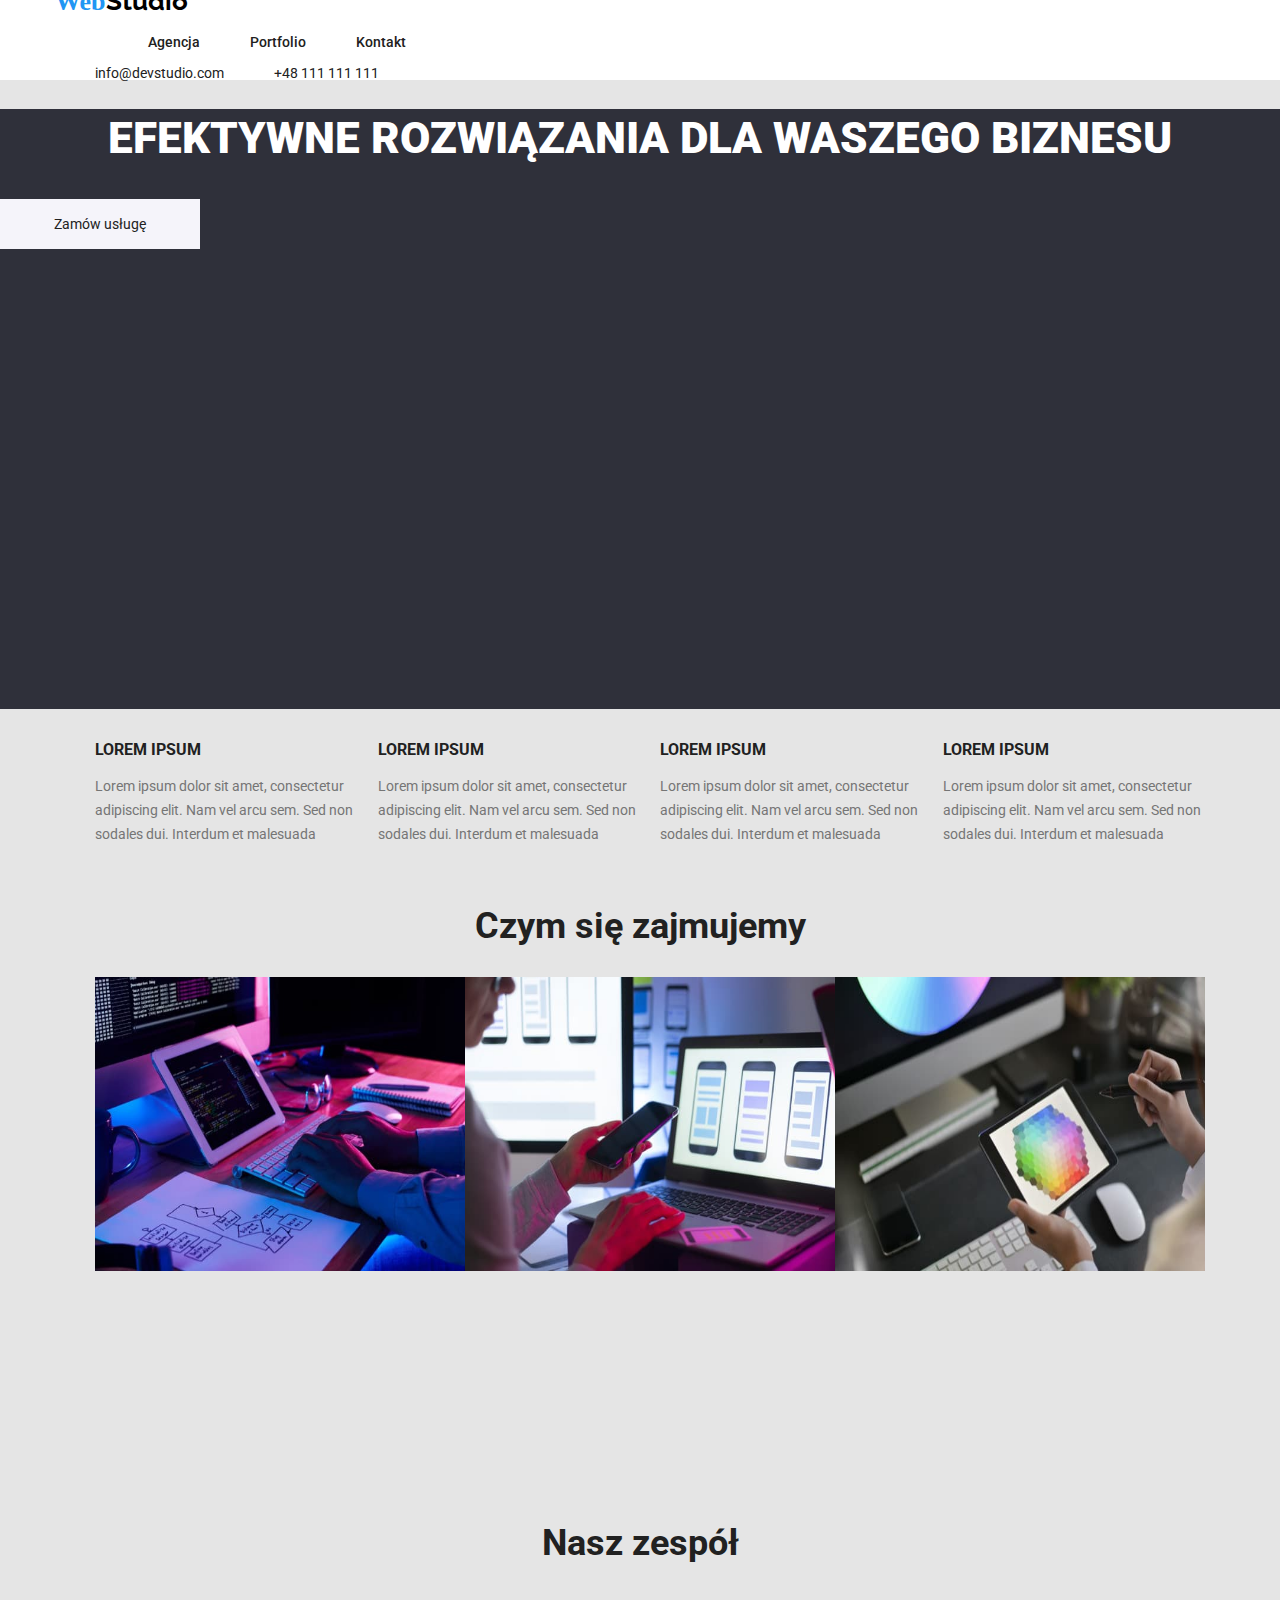
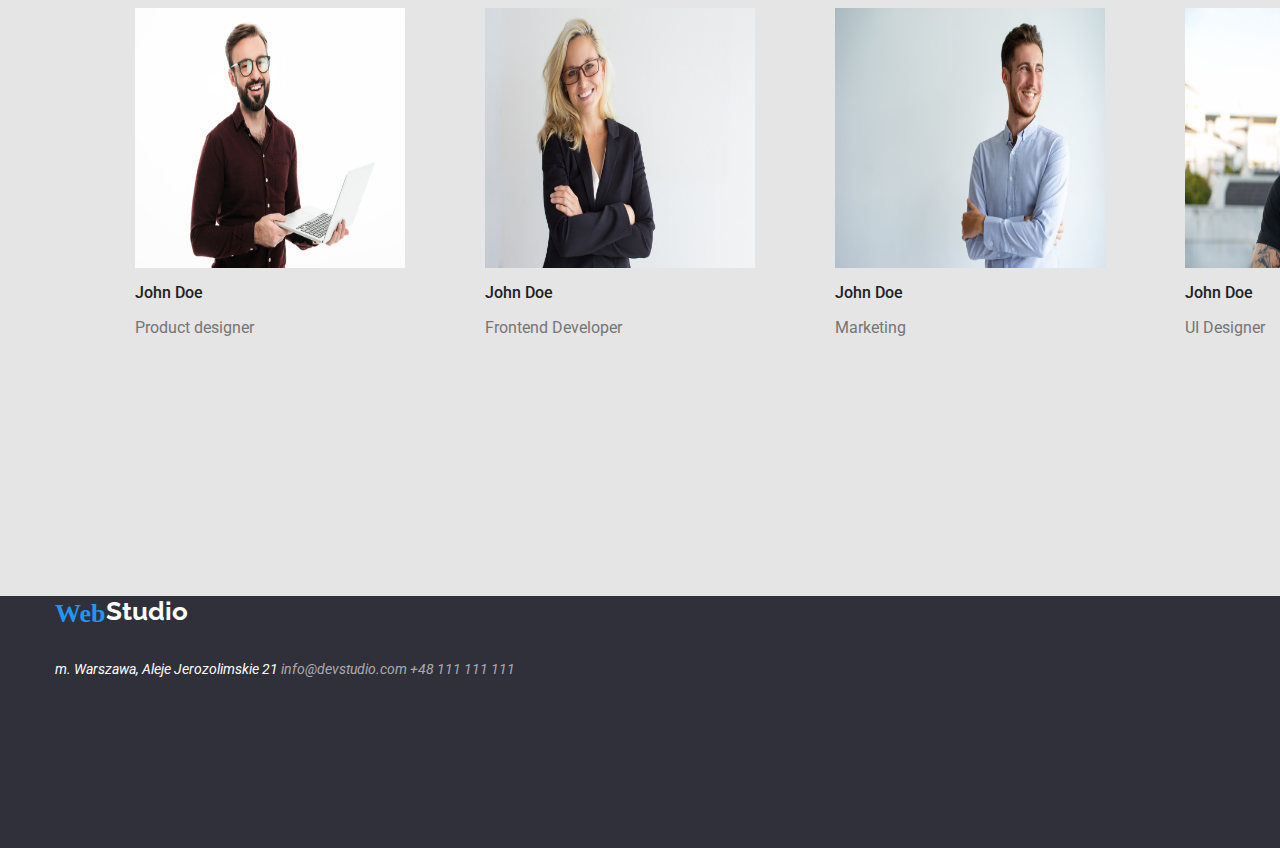
==== index.html @ 8181daa1 "Zapisanie wszystkich zmian" ====
<!DOCTYPE html>
<html lang="pl-PL">
<head>
    <link
      rel="stylesheet"
      href="https://cdnjs.cloudflare.com/ajax/libs/modern-normalize/1.1.0/modern-normalize.css"
      integrity="sha512-Y0MM+V6ymRKN2zStTqzQ227DWhhp4Mzdo6gnlRnuaNCbc+YN/ZH0sBCLTM4M0oSy9c9VKiCvd4Jk44aCLrNS5Q=="
      crossorigin="anonymous"
      referrerpolicy="no-referrer"
    />
    <meta charset="UTF-8">
    <meta http-equiv="X-UA-Compatible" content="IE=edge">
    <meta name="viewport" content="width=device-width, initial-scale=1.0">
    <title>Studio</title>
    <link rel="stylesheet" href="./css/styles.css">
    <link rel="preconnect" href="https://fonts.googleapis.com">
<link rel="preconnect" href="https://fonts.gstatic.com" crossorigin>
<link href="https://fonts.googleapis.com/css2?family=Raleway:wght@700&family=Roboto:wght@400;500;700;900&display=swap" rel="stylesheet">
</head>
<body>
    <header class="header-style">
        <div class="container ">
        <a class="logo" href="index.html"><span class="web-style">Web</span>Studio</a>
        <nav>
            <ul class="menu links-nav">
                <li><a class="link" href="/index.html">Agencja</a></li>
                <li><a class="link" href="portfolio.html">Portfolio</a></li>
                <li><a class="link" href="/index.html">Kontakt</a></li>
            </ul>
        </nav>
        <ul class="menu contacts-header">
            <li>
                <a class="second-link" href="mailto:info@devstudio.com">info@devstudio.com</a>
            </li>
        
            <li>
                <a class="second-link" href="tel:+48111111111">+48 111 111 111</a>
            </li>
        </ul>
    </div>
    </header>
<main>
        <section class="section">
            <h1 class="title">EFEKTYWNE ROZWIĄZANIA DLA WASZEGO BIZNESU</h1>
                <button class="main-button">Zamów usługę</button>
        </section>
    <section class="description-section">
        <div class="container">
        <ul class="menu lorem-menu">
    <li>
        <h3 class="description-title">LOREM IPSUM</h3>
        <p class="description">Lorem ipsum dolor sit amet, consectetur adipiscing elit. Nam vel arcu sem. Sed non sodales dui. Interdum et malesuada <p>
    </li>
    <li>
        <h3 class="description-title">LOREM IPSUM</h3> 
        <p class="description">Lorem ipsum dolor sit amet, consectetur adipiscing elit. Nam vel arcu sem. Sed non sodales dui. Interdum et malesuada</p>
    </li>
    <li>
        <h3 class="description-title">LOREM IPSUM</h3> 
        <p class="description">Lorem ipsum dolor sit amet, consectetur adipiscing elit. Nam vel arcu sem. Sed non sodales dui. Interdum et malesuada</p>
    </li>
    <li>
        <h3 class="description-title">LOREM IPSUM</h3> 
        <p class="description">Lorem ipsum dolor sit amet, consectetur adipiscing elit. Nam vel arcu sem. Sed non sodales dui. Interdum et malesuada</p>
    </li>
</ul>
    </div>

    <div class="container">
<h2 class="images-title">Czym się zajmujemy</h2>
    <ul class="menu">
        <li>
        <img src="./images/photo-keyboardtyping.jpg"
    alt="Zdjęcie przedstawiające osobę piszącą na klawiaturze kod"
    width="370"
    height="294" />
        </li>
        
        <li>
        <img src="./images/photo-smartphone.jpg"
    alt="Zdjęcie przedstawiające kobietę siedzącą przed laptopem i trzymającą w dłoni telefon"
    width="370"
    height="294" />
        </li>
        
        <li>
        <img src="./images/photo-colors.jpg"
    alt="Zdjęcie przedstawiające osobę trzymającą tablet z wyświetloną paletą kolorów"
    width="370"
    height="294" />
        </li>
    
    </ul>
    </div>
</section>

<section class="team-section">
    <div class="container">   
    <h2 class="team-section-title">Nasz zespół</h2>
        <ul class="menu">
            <li>
                <figure>
                    <img src="./images/product-designer.jpg"
            alt="Zdjęcie przedstawiające Product Designera Johna Doe"
                width="270"
            height="260" />
                    <figcaption>
                <h3 class="team-member">John Doe</h3>
                <p class="team-member-profession">Product designer</p>
                    </figcaption>
                </figure>
            </li>
            
            <li>
                <figure>
                    <img src="./images/frontend-developer.jpg"
            alt="Zdjęcie przedstawiające Frontend Developera Johna Doe"
            width="270"
            height="260" />
                    <figcaption>
                <h3 class="team-member">John Doe</h3>
                <p class="team-member-profession">Frontend Developer</p>
                    </figcaption>
                </figure>
            </li>
            
            <li>
                <figure>
                    <img src="./images/marketing.jpg"
            alt="Zdjęcie przedstawiające Marketera Johna Doe"
                width="270"
            height="260" />
                    <figcaption>
                <h3 class="team-member">John Doe</h3>
                <p class="team-member-profession">Marketing</p>
                    </figcaption>
                </figure>
            </li>
            
            <li>
                <figure>
                    <img src="./images/ui-designer.jpg"
            alt="Zdjęcie przedstawiające UI Designera Johna Doe"
                width="270"
            height="260" />
                    <figcaption>
                <h3 class="team-member">John Doe</h3>
                <p class="team-member-profession">UI Designer</p>
                    </figcaption>
                </figure>
            </li>
        </ul>
    </div> 
</section>

</main>
    <footer class="footer-style">
        <div class="container">  
            <p class="logo-footer"><span class="web-style">Web</span>Studio</p>
                <address class="address">m. Warszawa, Aleje Jerozolimskie 21
                    <a class="second-link-footer contact-footer" href="mailto:info@devstudio.com">info@devstudio.com</a>
                    <a class="second-link-footer contact-footer" href="tel:+48111111111">+48 111 111 111</a>
                </address>
        </div>
    </footer>   
</body>
</html>
---- css/styles.css ----
body {
    font-family: 'Roboto', 'Helvetica Neue', 'Verdana', 'Tahoma', sans-serif;
    font-weight: 400;
    font-size: 14px;
    font-style: normal;
    color: var(--main-text-color);
    background-color: var(--main-background-color);
    letter-spacing: 0.03;
}

:root {
    --main-background-color: #E5E5E5;
    --white-main-color: #FFFFFF;
    --main-text-color: #757575;
    --blue-color: #2196F3;
    --logo-black-color: #000000;
    --text-black-color: #212121;
    --footer-contacts-color: #FFFFFF99;
    --background-grey-color: #2F303A;
    --buttons-section-color: #F5F4FA;
}

ul,
p {
    display: flex;
}

img {
    display: block;
}

.container {
    width: 100%;
    max-width: 1200px;
    margin: 0 auto;
    padding: 0 15px;
}

.header-style {
    background-color: var(--white-main-color);
    height: 80px;
    display: flex;
    flex-direction: row;
    justify-content: space-evenly;
    padding: 24px 0 25px 0;
    align-items: center;
}

.web-style {
    color: var(--blue-color);
    font-family: 'Oleo Script';
    font-size: 26px;
    line-height: 1.38;
}

.footer-style {
    background-color: var(--background-grey-color);
    height: 252px;
}

.logo-footer {
    color: var(--white-main-color);
    font-family: 'Raleway', sans-serif;
    font-size: 26px;
    font-weight: 700;
    line-height: 30.52px;
}

.logo {
    text-decoration: none;
    color: var(--logo-black-color);
    font-family: 'Raleway', sans-serif;
    font-size: 26px;
    font-weight: 700;
    line-height: 30.52px;
}

.links-nav {
    display: flex;
    flex-direction: row;
    padding-left: 93px;
    gap: 50px;
}

.contacts-header {
    margin-left: auto;
}

.link {
    text-decoration: none;
    color: var(--text-black-color);
    font-weight: 500;
    line-height: 1.17;
    letter-spacing: 0.02;
}

.link:hover,
.link:focus {
    color: var(--blue-color);
}

.second-link {
    text-decoration: none;
    color: var(--text-black-color);
    padding-right: 50px;
}

.second-link:hover,
.second-link:focus {
    color: var(--blue-color);
}

.second-link-footer {
    color: var(--footer-contacts-color);
    text-decoration: none;
}

.second-link-footer:hover,
.second-link-footer:focus {
    color: var(--blue-color);
}


.portfolio-button {
    background-color: var(--buttons-section-color);
    border: none;
    font-size: 16px;
    font-weight: 500;
    font-style: medium;
    text-align: center;
    line-height: 1.625;
    color: var(--text-black-color);
    height: 38px;
}

.portfolio-button:hover,
.portfolio-button:focus {
    background: var(--blue-color);
    color: var(--white-main-color);
    cursor: pointer;
}

.main-button {
    background-color: var(--buttons-section-color);
    color: var(--text-black-color);
    border: none;
    width: 200px;
    height: 50px;
}

.main-button:hover,
.main-button:focus {
    background-color: var(--blue-color);
    color: var(--white-main-color);
    cursor: pointer;
}

.title {
    color: var(--white-main-color);
    text-align: center;
    letter-spacing: 0.06;
    font-weight: 900;
    font-size: 44px;
    line-height: 1.36;
}

.description-title {
    font-weight: 700;
    line-height: 1.17;
    color: var(--text-black-color);
}

.description {
    line-height: 1.71;
}

.images-title {
    font-weight: 700;
    font-size: 36px;
    line-height: 1.17;
    color: var(--text-black-color);
    text-align: center;
}

.team-section-title {
    font-weight: 700;
    font-size: 36px;
    line-height: 1.17;
    color: var(--text-black-color);
    text-align: center;
}

.section {
    background-color: var(--background-grey-color);
    height: 600px;
}

.description-section {
    height: 769px;
}

.team-section {
    background-color: var(--buttons-color);
    height: 648px;
}

.team-member {
    color: var(--text-black-color);
    font-weight: 500;
    font-size: 16px;
    line-height: 1.17;
}

.team-member-profession {
    font-size: 16px;
    line-height: 1.17;
}

.portfolio-image-title {
    font-weight: 700;
    font-size: 18px;
    line-height: 2;
    letter-spacing: 0.06;
    color: var(--text-black-color);
}

.portfolio-image-description {
    font-size: 14px;
    line-height: 1.875;
}

.address {
    line-height: 1.71;
    color: var(--white-main-color);
}

.portfolio {
    color: var(--blue-color);
}

.lorem-menu {
    display: flex;
    justify-content: space-between;
}

.menu {
    list-style: none;
    display: flex;
    flex-direction: row;
}

.portfolio-images {
    display: flex;
}
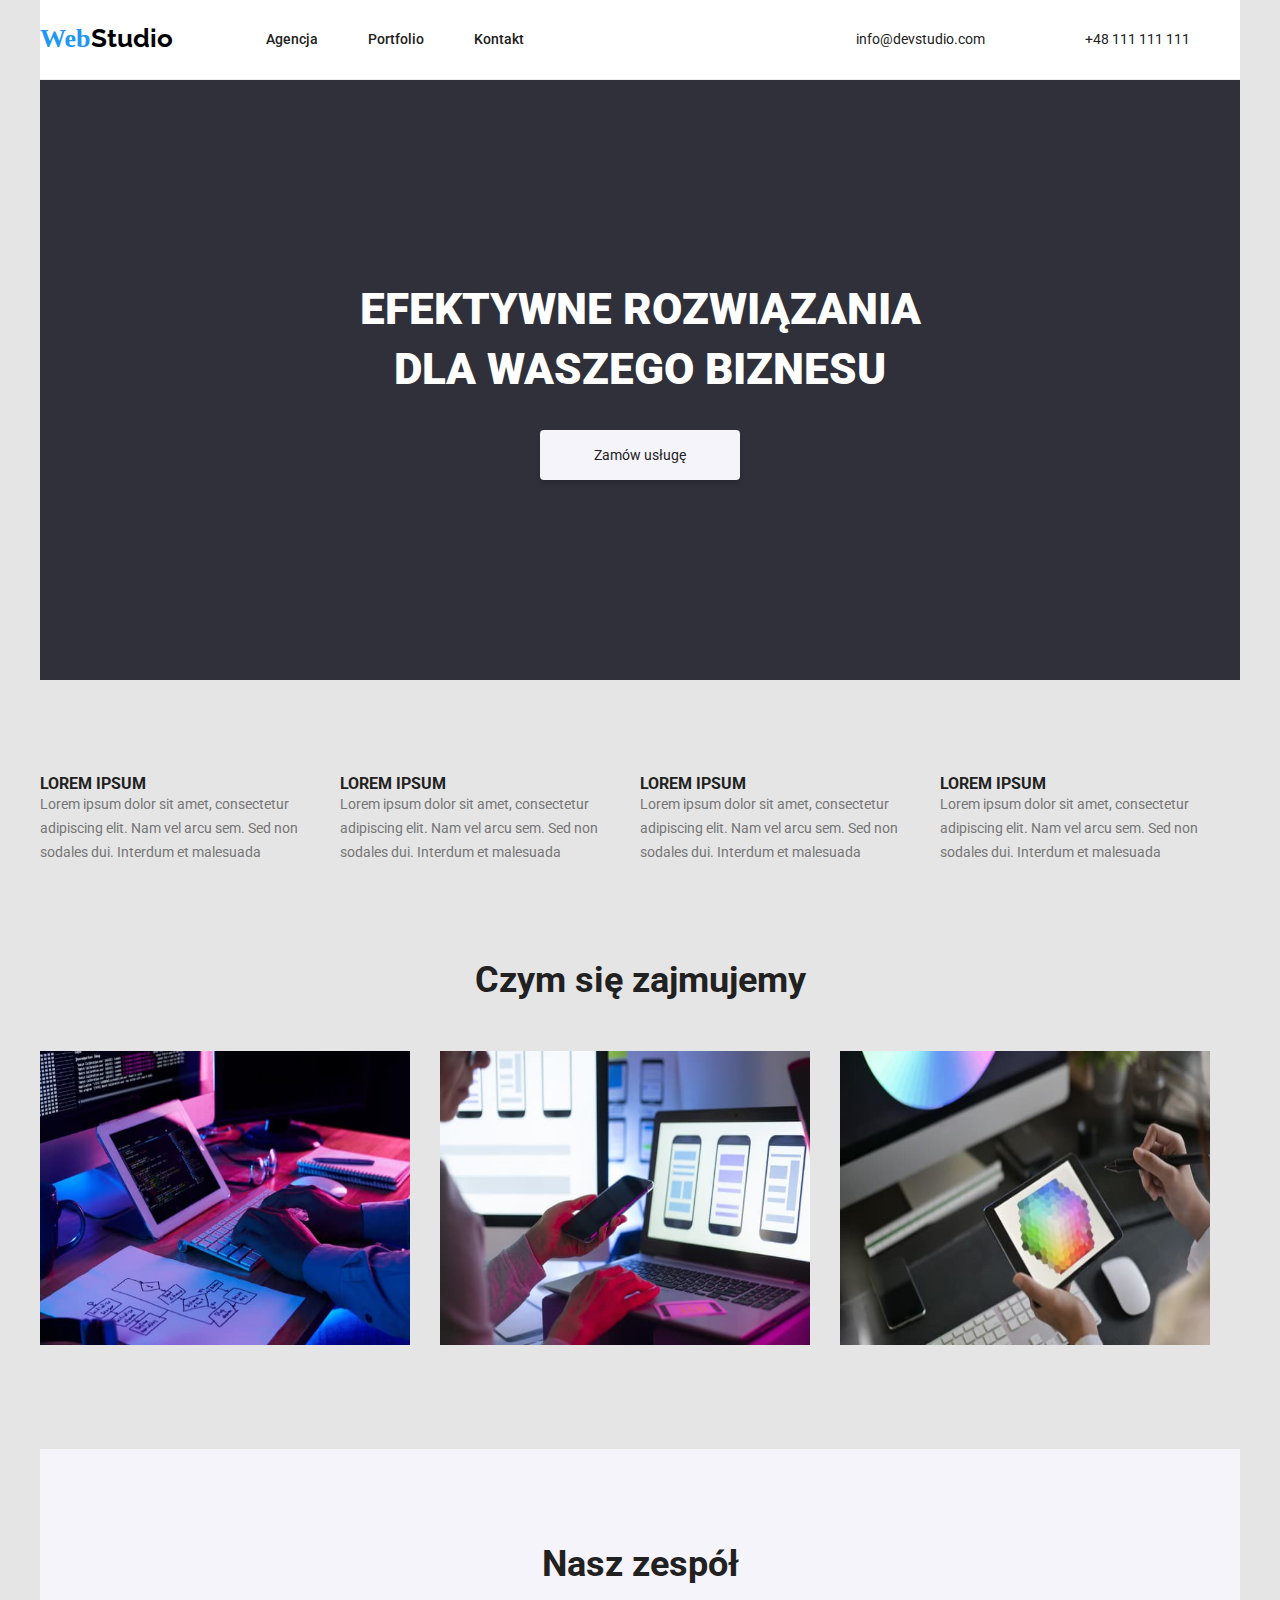
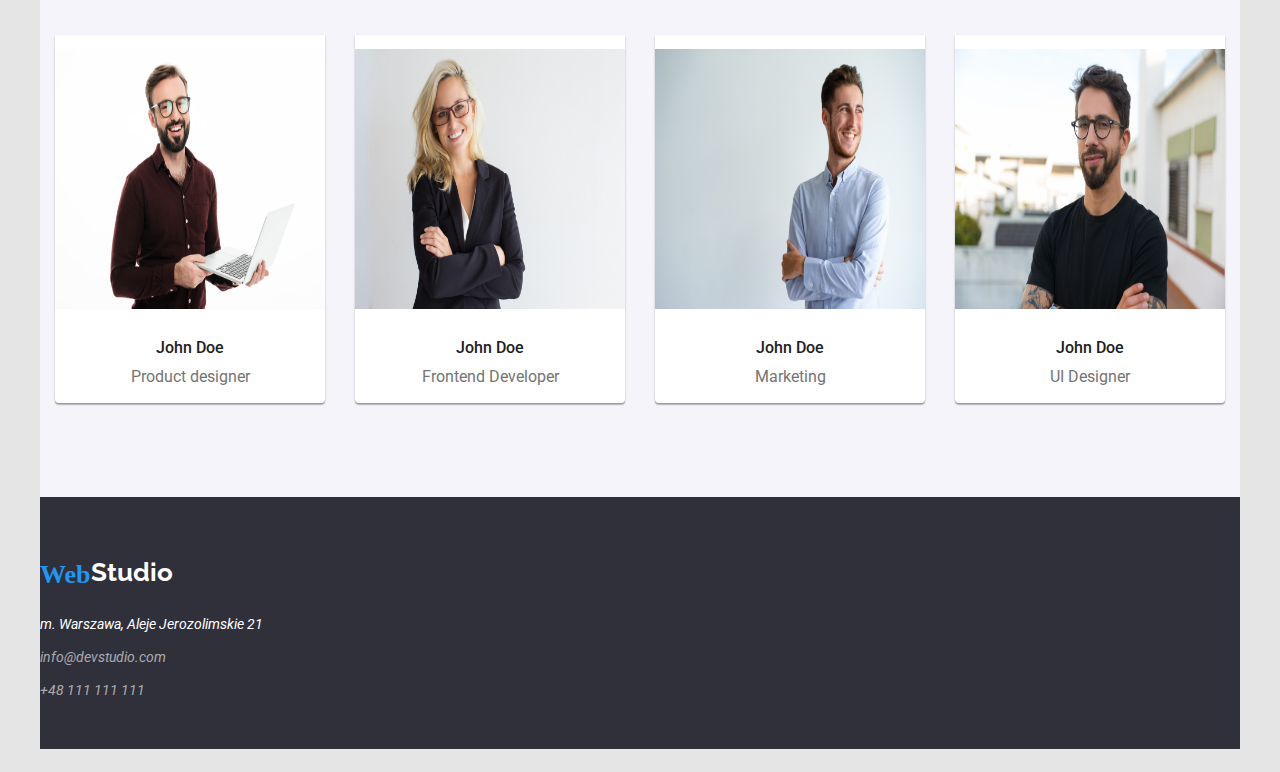
==== commit 86e5e0ab: "Zmiany CSS" ====
--- a/index.html
+++ b/index.html
@@ -18,8 +18,7 @@
 <link href="https://fonts.googleapis.com/css2?family=Raleway:wght@700&family=Roboto:wght@400;500;700;900&display=swap" rel="stylesheet">
 </head>
 <body>
-    <header class="header-style">
-        <div class="container ">
+    <header class="header-style container">
         <a class="logo" href="index.html"><span class="web-style">Web</span>Studio</a>
         <nav>
             <ul class="menu links-nav">
@@ -37,15 +36,14 @@
                 <a class="second-link" href="tel:+48111111111">+48 111 111 111</a>
             </li>
         </ul>
-    </div>
     </header>
 <main>
-        <section class="section">
-            <h1 class="title">EFEKTYWNE ROZWIĄZANIA DLA WASZEGO BIZNESU</h1>
-                <button class="main-button">Zamów usługę</button>
+        <section class="section container">
+            <h1 class="title">EFEKTYWNE ROZWIĄZANIA </br>
+                DLA WASZEGO BIZNESU</h1>
+                <button type="button "class="main-button">Zamów usługę</button>
         </section>
-    <section class="description-section">
-        <div class="container">
+    <section class="description-section container">
         <ul class="menu lorem-menu">
     <li>
         <h3 class="description-title">LOREM IPSUM</h3>
@@ -63,12 +61,10 @@
         <h3 class="description-title">LOREM IPSUM</h3> 
         <p class="description">Lorem ipsum dolor sit amet, consectetur adipiscing elit. Nam vel arcu sem. Sed non sodales dui. Interdum et malesuada</p>
     </li>
-</ul>
-    </div>
+        </ul>
 
-    <div class="container">
 <h2 class="images-title">Czym się zajmujemy</h2>
-    <ul class="menu">
+    <ul class="menu images-list">
         <li>
         <img src="./images/photo-keyboardtyping.jpg"
     alt="Zdjęcie przedstawiające osobę piszącą na klawiaturze kod"
@@ -91,14 +87,12 @@
         </li>
     
     </ul>
-    </div>
 </section>
 
-<section class="team-section">
-    <div class="container">   
+<section class="team-section container">   
     <h2 class="team-section-title">Nasz zespół</h2>
-        <ul class="menu">
-            <li>
+        <ul class="menu team-menu">
+            <li class="team-member-area">
                 <figure>
                     <img src="./images/product-designer.jpg"
             alt="Zdjęcie przedstawiające Product Designera Johna Doe"
@@ -111,7 +105,7 @@
                 </figure>
             </li>
             
-            <li>
+            <li class="team-member-area">
                 <figure>
                     <img src="./images/frontend-developer.jpg"
             alt="Zdjęcie przedstawiające Frontend Developera Johna Doe"
@@ -124,7 +118,7 @@
                 </figure>
             </li>
             
-            <li>
+            <li class="team-member-area">
                 <figure>
                     <img src="./images/marketing.jpg"
             alt="Zdjęcie przedstawiające Marketera Johna Doe"
@@ -137,7 +131,7 @@
                 </figure>
             </li>
             
-            <li>
+            <li class="team-member-area">
                 <figure>
                     <img src="./images/ui-designer.jpg"
             alt="Zdjęcie przedstawiające UI Designera Johna Doe"
@@ -149,19 +143,23 @@
                     </figcaption>
                 </figure>
             </li>
-        </ul>
-    </div> 
+        </ul> 
 </section>
 
 </main>
-    <footer class="footer-style">
-        <div class="container">  
+    <footer class="footer-style container"> 
             <p class="logo-footer"><span class="web-style">Web</span>Studio</p>
-                <address class="address">m. Warszawa, Aleje Jerozolimskie 21
-                    <a class="second-link-footer contact-footer" href="mailto:info@devstudio.com">info@devstudio.com</a>
-                    <a class="second-link-footer contact-footer" href="tel:+48111111111">+48 111 111 111</a>
+                <address class="address">
+                    <ul class="adress-list">
+                        <li class="address-item">m. Warszawa, Aleje Jerozolimskie 21</li>
+                        <li class="address-item">
+                            <a class="second-link-footer contact-footer" href="mailto:info@devstudio.com">info@devstudio.com</a>
+                        </li>
+                        <li class="address-item">
+                            <a class="second-link-footer contact-footer" href="tel:+48111111111">+48 111 111 111</a>
+                        </li>
+                    </ul>
                 </address>
-        </div>
     </footer>   
 </body>
 </html>--- a/css/styles.css
+++ b/css/styles.css
@@ -18,6 +18,21 @@
     --footer-contacts-color: #FFFFFF99;
     --background-grey-color: #2F303A;
     --buttons-section-color: #F5F4FA;
+    --border-color: #ECECEC;
+}
+
+
+h1,
+h2,
+h3,
+h4,
+h5,
+h6,
+p,
+ul {
+  list-style: none;
+  padding: 0;
+  margin: 0;
 }
 
 ul,
@@ -30,10 +45,8 @@
 }
 
 .container {
-    width: 100%;
     max-width: 1200px;
     margin: 0 auto;
-    padding: 0 15px;
 }
 
 .header-style {
@@ -44,6 +57,7 @@
     justify-content: space-evenly;
     padding: 24px 0 25px 0;
     align-items: center;
+    border-bottom: 1px var(--border-color) solid;
 }
 
 .web-style {
@@ -64,6 +78,8 @@
     font-size: 26px;
     font-weight: 700;
     line-height: 30.52px;
+    padding-top: 60px;
+    padding-bottom: 20px;
 }
 
 .logo {
@@ -84,6 +100,7 @@
 
 .contacts-header {
     margin-left: auto;
+    gap: 50px;
 }
 
 .link {
@@ -146,6 +163,11 @@
     border: none;
     width: 200px;
     height: 50px;
+    border-radius: 4px;
+    text-align: center;
+    padding: 10px 41px;
+    box-shadow: 0px 4px 4px rgba(0, 0, 0, 0.15);
+    margin-left: 500px;
 }
 
 .main-button:hover,
@@ -162,12 +184,15 @@
     font-weight: 900;
     font-size: 44px;
     line-height: 1.36;
+    padding-top: 200px;
+    margin-bottom: 30px;
 }
 
 .description-title {
     font-weight: 700;
     line-height: 1.17;
     color: var(--text-black-color);
+    margin-top: 94px;
 }
 
 .description {
@@ -180,6 +205,12 @@
     line-height: 1.17;
     color: var(--text-black-color);
     text-align: center;
+    margin-top: 94px;
+    margin-bottom: 50px;
+}
+
+.images-list {
+    gap: 30px;
 }
 
 .team-section-title {
@@ -188,6 +219,7 @@
     line-height: 1.17;
     color: var(--text-black-color);
     text-align: center;
+    padding-top: 94px;
 }
 
 .section {
@@ -200,8 +232,31 @@
 }
 
 .team-section {
-    background-color: var(--buttons-color);
+    background-color: var(--buttons-section-color);
     height: 648px;
+}
+
+.team-menu {
+    display: flex;
+    gap: 30px;
+    justify-content: center;
+    margin-top: 50px;
+}
+
+.team-member-area {
+    display: flex;
+    justify-content: center;
+    background-color: var(--white-main-color);
+    width: 270px;
+    height: 368px;
+    border-bottom-left-radius: 4px;
+    border-bottom-right-radius: 4px;
+    margin: 0;
+    text-align: center;
+    align-items: start;
+    box-shadow: 0px 1px 3px rgba(0, 0, 0, 0.12), 0px 1px 1px rgba(0, 0, 0, 0.14),
+    0px 2px 1px rgba(0, 0, 0, 0.2);
+    margin-bottom: 94px;
 }
 
 .team-member {
@@ -209,11 +264,15 @@
     font-weight: 500;
     font-size: 16px;
     line-height: 1.17;
+    text-align: center;
+    padding-top: 30px;
 }
 
 .team-member-profession {
     font-size: 16px;
     line-height: 1.17;
+    justify-content: center;
+    padding-top: 10px;
 }
 
 .portfolio-image-title {
@@ -252,3 +311,13 @@
 .portfolio-images {
     display: flex;
 }
+
+.adress-list {
+    display: flex;
+    flex-direction: column;
+    padding-bottom: 60px;
+}
+
+.address-item {
+    padding-bottom: 9px;
+}
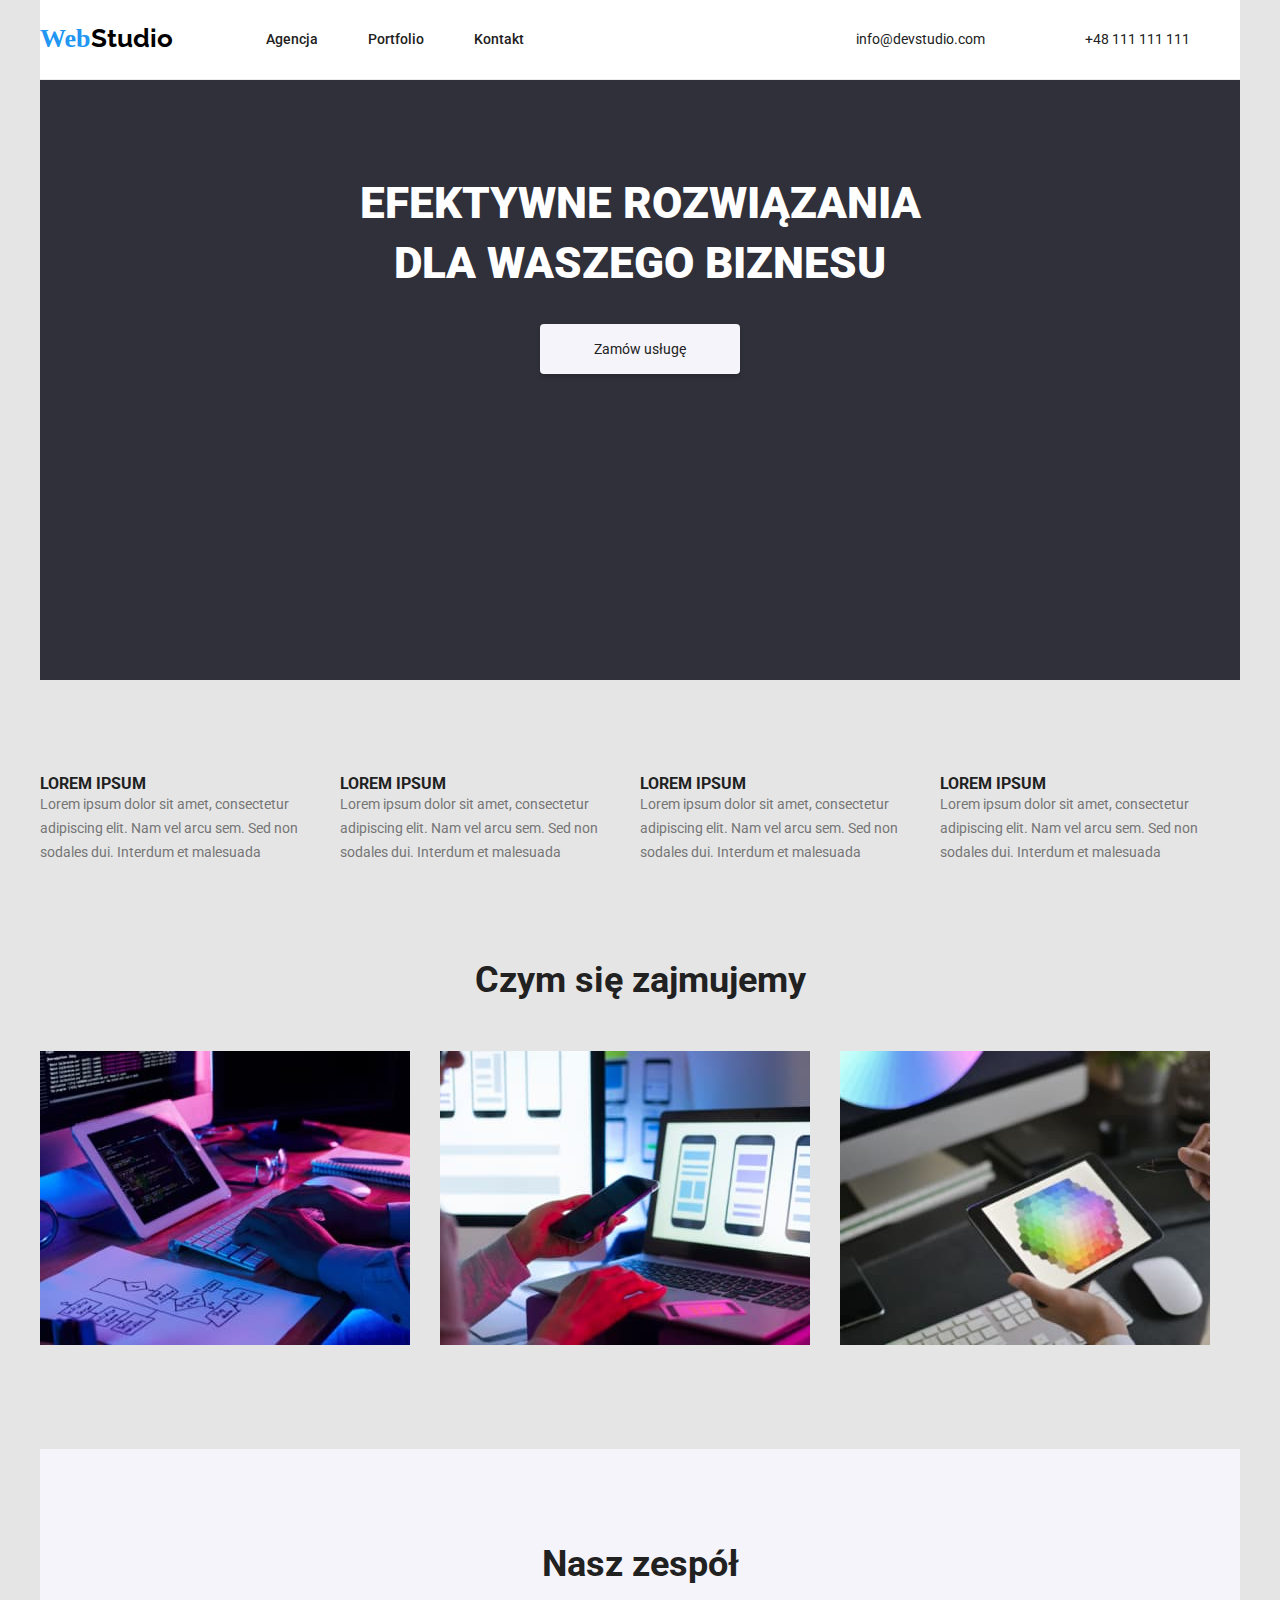
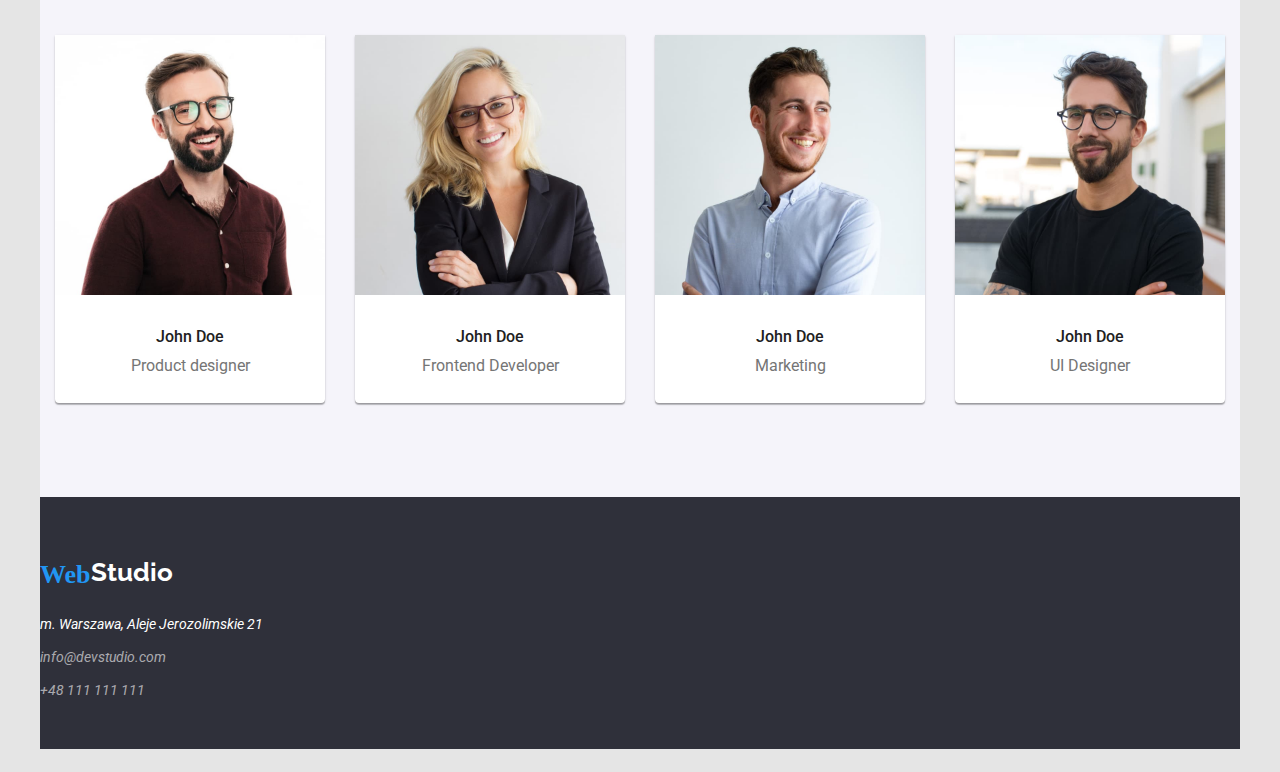
==== commit 1be0a88f: "commit" ====
--- a/index.html
+++ b/index.html
@@ -38,12 +38,12 @@
         </ul>
     </header>
 <main>
-        <section class="section container">
+        <section class="section first-section container">
             <h1 class="title">EFEKTYWNE ROZWIĄZANIA </br>
                 DLA WASZEGO BIZNESU</h1>
                 <button type="button "class="main-button">Zamów usługę</button>
         </section>
-    <section class="description-section container">
+    <section class="section description-section container">
         <ul class="menu lorem-menu">
     <li>
         <h3 class="description-title">LOREM IPSUM</h3>
@@ -66,21 +66,21 @@
 <h2 class="images-title">Czym się zajmujemy</h2>
     <ul class="menu images-list">
         <li>
-        <img src="./images/photo-keyboardtyping.jpg"
+        <img src="./images/studio1.jpg"
     alt="Zdjęcie przedstawiające osobę piszącą na klawiaturze kod"
     width="370"
     height="294" />
         </li>
         
         <li>
-        <img src="./images/photo-smartphone.jpg"
+        <img src="./images/studio2.jpg"
     alt="Zdjęcie przedstawiające kobietę siedzącą przed laptopem i trzymającą w dłoni telefon"
     width="370"
     height="294" />
         </li>
         
         <li>
-        <img src="./images/photo-colors.jpg"
+        <img src="./images/studio3.jpg"
     alt="Zdjęcie przedstawiające osobę trzymającą tablet z wyświetloną paletą kolorów"
     width="370"
     height="294" />
@@ -89,12 +89,12 @@
     </ul>
 </section>
 
-<section class="team-section container">   
+<section class="team-section container section">   
     <h2 class="team-section-title">Nasz zespół</h2>
         <ul class="menu team-menu">
             <li class="team-member-area">
                 <figure>
-                    <img src="./images/product-designer.jpg"
+                    <img src="./images/person1.jpg"
             alt="Zdjęcie przedstawiające Product Designera Johna Doe"
                 width="270"
             height="260" />
@@ -107,7 +107,7 @@
             
             <li class="team-member-area">
                 <figure>
-                    <img src="./images/frontend-developer.jpg"
+                    <img src="./images/person2.jpg"
             alt="Zdjęcie przedstawiające Frontend Developera Johna Doe"
             width="270"
             height="260" />
@@ -120,7 +120,7 @@
             
             <li class="team-member-area">
                 <figure>
-                    <img src="./images/marketing.jpg"
+                    <img src="./images/person3.jpg"
             alt="Zdjęcie przedstawiające Marketera Johna Doe"
                 width="270"
             height="260" />
@@ -133,7 +133,7 @@
             
             <li class="team-member-area">
                 <figure>
-                    <img src="./images/ui-designer.jpg"
+                    <img src="./images/person4.jpg"
             alt="Zdjęcie przedstawiające UI Designera Johna Doe"
                 width="270"
             height="260" />
--- a/css/styles.css
+++ b/css/styles.css
@@ -19,6 +19,7 @@
     --background-grey-color: #2F303A;
     --buttons-section-color: #F5F4FA;
     --border-color: #ECECEC;
+    --portfolio-color: #eeeeee;
 }
 
 
@@ -40,13 +41,19 @@
     display: flex;
 }
 
-img {
+figure {
     display: block;
+    margin: 0;
+    padding: 0;
 }
 
 .container {
     max-width: 1200px;
     margin: 0 auto;
+}
+
+.section {
+    padding: 94px 0 94px 0;
 }
 
 .header-style {
@@ -137,6 +144,12 @@
     color: var(--blue-color);
 }
 
+.buttons {
+    display: flex;
+    justify-content: center;
+    gap: 8px;
+    margin-bottom: 50px;
+}
 
 .portfolio-button {
     background-color: var(--buttons-section-color);
@@ -148,6 +161,7 @@
     line-height: 1.625;
     color: var(--text-black-color);
     height: 38px;
+    border-radius: 4px;
 }
 
 .portfolio-button:hover,
@@ -179,20 +193,20 @@
 
 .title {
     color: var(--white-main-color);
-    text-align: center;
     letter-spacing: 0.06;
     font-weight: 900;
     font-size: 44px;
     line-height: 1.36;
-    padding-top: 200px;
+    display: flex;
     margin-bottom: 30px;
+    text-align: center;
+    justify-content: center;
 }
 
 .description-title {
     font-weight: 700;
     line-height: 1.17;
     color: var(--text-black-color);
-    margin-top: 94px;
 }
 
 .description {
@@ -219,10 +233,9 @@
     line-height: 1.17;
     color: var(--text-black-color);
     text-align: center;
-    padding-top: 94px;
-}
-
-.section {
+}
+
+.first-section {
     background-color: var(--background-grey-color);
     height: 600px;
 }
@@ -281,11 +294,13 @@
     line-height: 2;
     letter-spacing: 0.06;
     color: var(--text-black-color);
+    padding-top: 20px;
 }
 
 .portfolio-image-description {
     font-size: 14px;
     line-height: 1.875;
+    padding-top: 4px;
 }
 
 .address {
@@ -310,6 +325,20 @@
 
 .portfolio-images {
     display: flex;
+    flex-wrap: wrap;
+    gap: 30px;
+    margin-top: 50px;
+    margin-bottom: 94px;
+}
+
+.portfolio-item {
+    display: flex;
+    width: 370px;
+    height: 404px;
+    flex-basis: calc((100% - 60px) / 3);
+    justify-content: center;
+    border-bottom: 1px solid var(--portfolio-color);
+    padding-top: 0;
 }
 
 .adress-list {
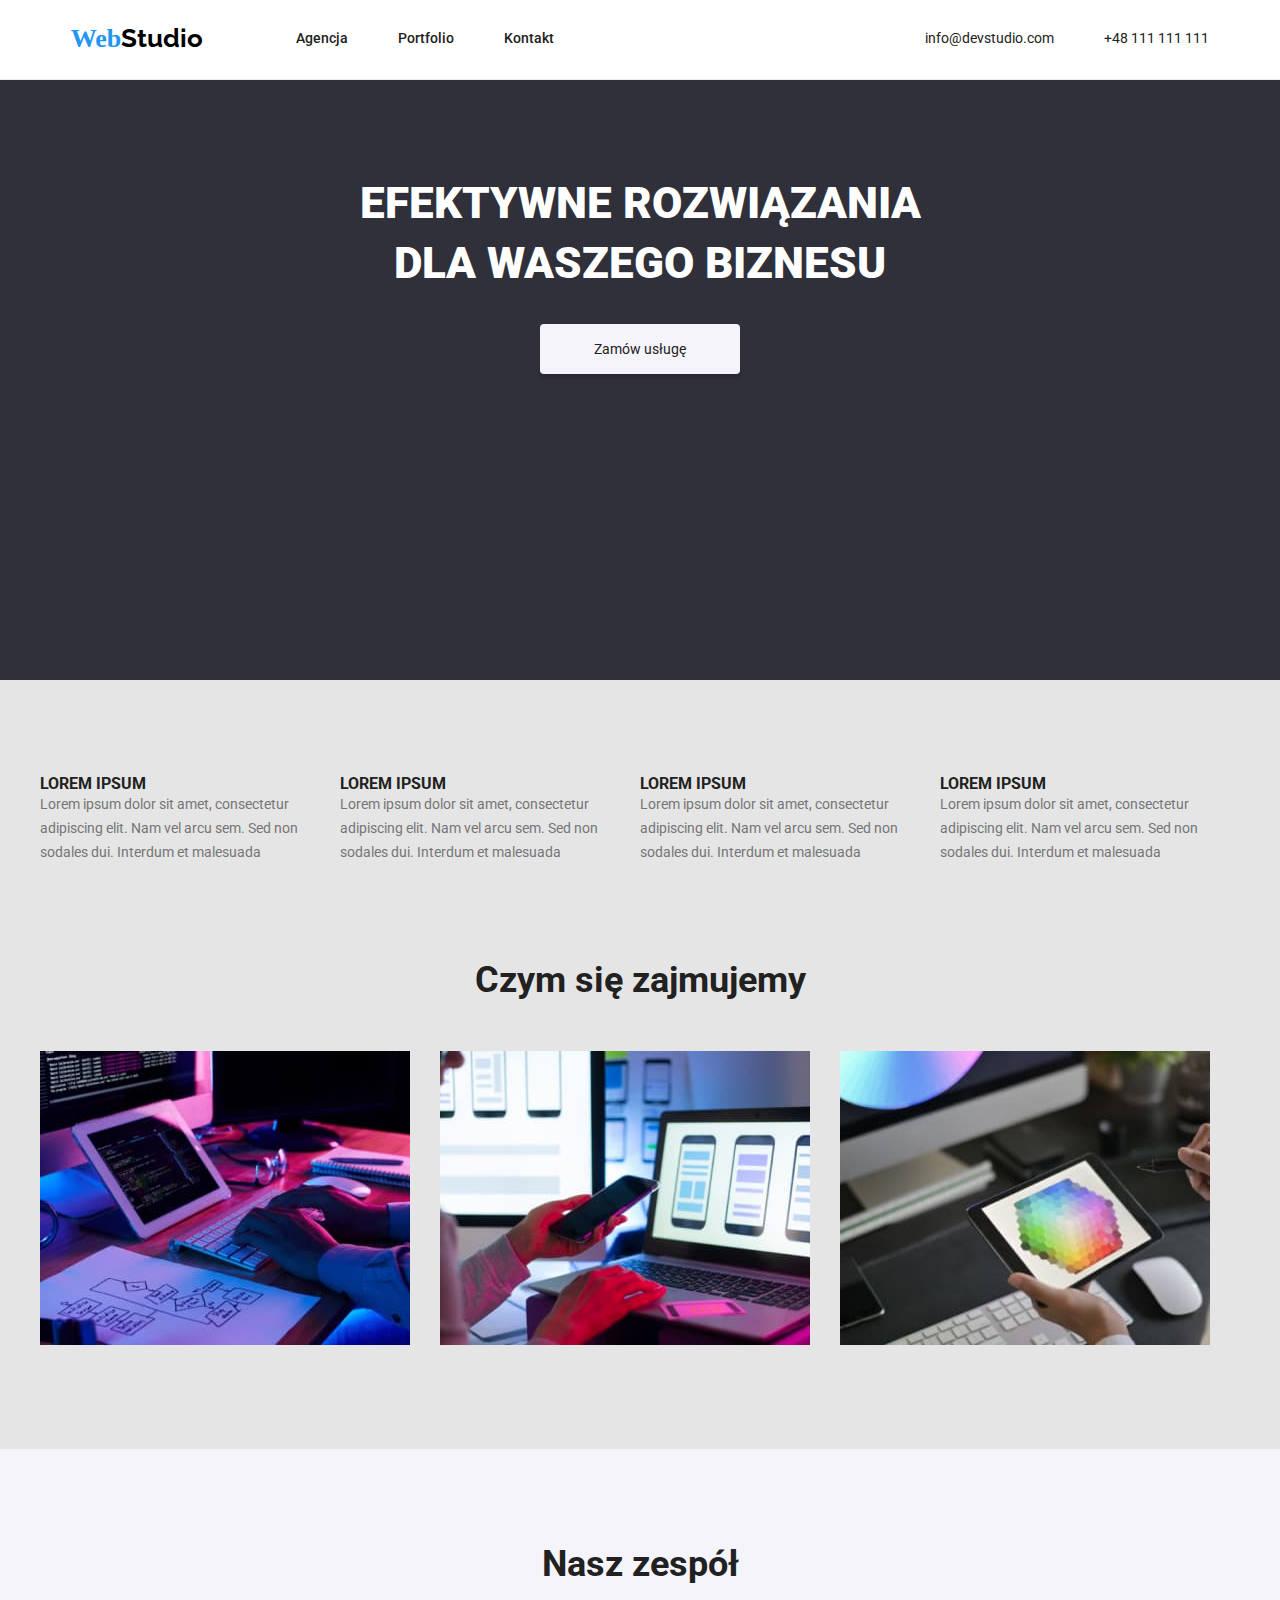
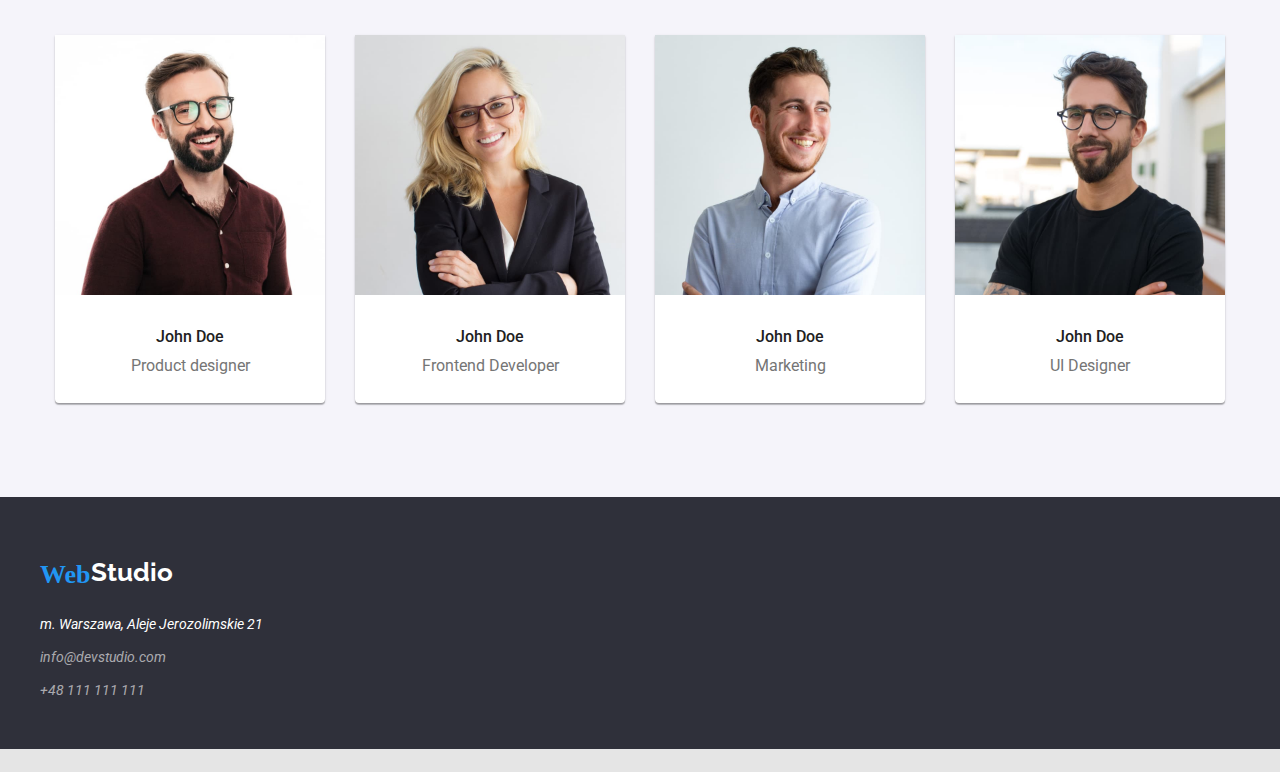
==== commit d7c23400: "commit" ====
--- a/index.html
+++ b/index.html
@@ -18,7 +18,9 @@
 <link href="https://fonts.googleapis.com/css2?family=Raleway:wght@700&family=Roboto:wght@400;500;700;900&display=swap" rel="stylesheet">
 </head>
 <body>
-    <header class="header-style container">
+    <div class="wrapper">
+    <header class="header-style">
+        <div class="container header-wrap">
         <a class="logo" href="index.html"><span class="web-style">Web</span>Studio</a>
         <nav>
             <ul class="menu links-nav">
@@ -36,14 +38,18 @@
                 <a class="second-link" href="tel:+48111111111">+48 111 111 111</a>
             </li>
         </ul>
+    </div>
     </header>
 <main>
-        <section class="section first-section container">
+        <section class="section first-section">
+            <div class="container">
             <h1 class="title">EFEKTYWNE ROZWIĄZANIA </br>
                 DLA WASZEGO BIZNESU</h1>
                 <button type="button "class="main-button">Zamów usługę</button>
+                </div>
         </section>
-    <section class="section description-section container">
+    <section class="section description-section">
+        <div class="container">
         <ul class="menu lorem-menu">
     <li>
         <h3 class="description-title">LOREM IPSUM</h3>
@@ -87,9 +93,11 @@
         </li>
     
     </ul>
+    </div>
 </section>
 
-<section class="team-section container section">   
+<section class="team-section section">   
+    <div class="container">
     <h2 class="team-section-title">Nasz zespół</h2>
         <ul class="menu team-menu">
             <li class="team-member-area">
@@ -144,11 +152,13 @@
                 </figure>
             </li>
         </ul> 
+    </div>    
 </section>
 
 </main>
-    <footer class="footer-style container"> 
-            <p class="logo-footer"><span class="web-style">Web</span>Studio</p>
+    <footer class="footer-style"> 
+        <div class="container">
+        <p class="logo-footer"><span class="web-style">Web</span>Studio</p>
                 <address class="address">
                     <ul class="adress-list">
                         <li class="address-item">m. Warszawa, Aleje Jerozolimskie 21</li>
@@ -160,6 +170,8 @@
                         </li>
                     </ul>
                 </address>
+        </div>
     </footer>   
+</div>
 </body>
 </html>--- a/css/styles.css
+++ b/css/styles.css
@@ -47,6 +47,7 @@
     padding: 0;
 }
 
+
 .container {
     max-width: 1200px;
     margin: 0 auto;
@@ -67,6 +68,14 @@
     border-bottom: 1px var(--border-color) solid;
 }
 
+.header-wrap {
+    display: flex;
+    flex-direction: row;
+    justify-content: space-evenly;
+    padding: 24px 0 25px 0;
+    align-items: center;
+}
+
 .web-style {
     color: var(--blue-color);
     font-family: 'Oleo Script';
@@ -103,10 +112,11 @@
     flex-direction: row;
     padding-left: 93px;
     gap: 50px;
+    padding-right: 371px;
 }
 
 .contacts-header {
-    margin-left: auto;
+    padding-left: auto;
     gap: 50px;
 }
 
@@ -126,7 +136,6 @@
 .second-link {
     text-decoration: none;
     color: var(--text-black-color);
-    padding-right: 50px;
 }
 
 .second-link:hover,
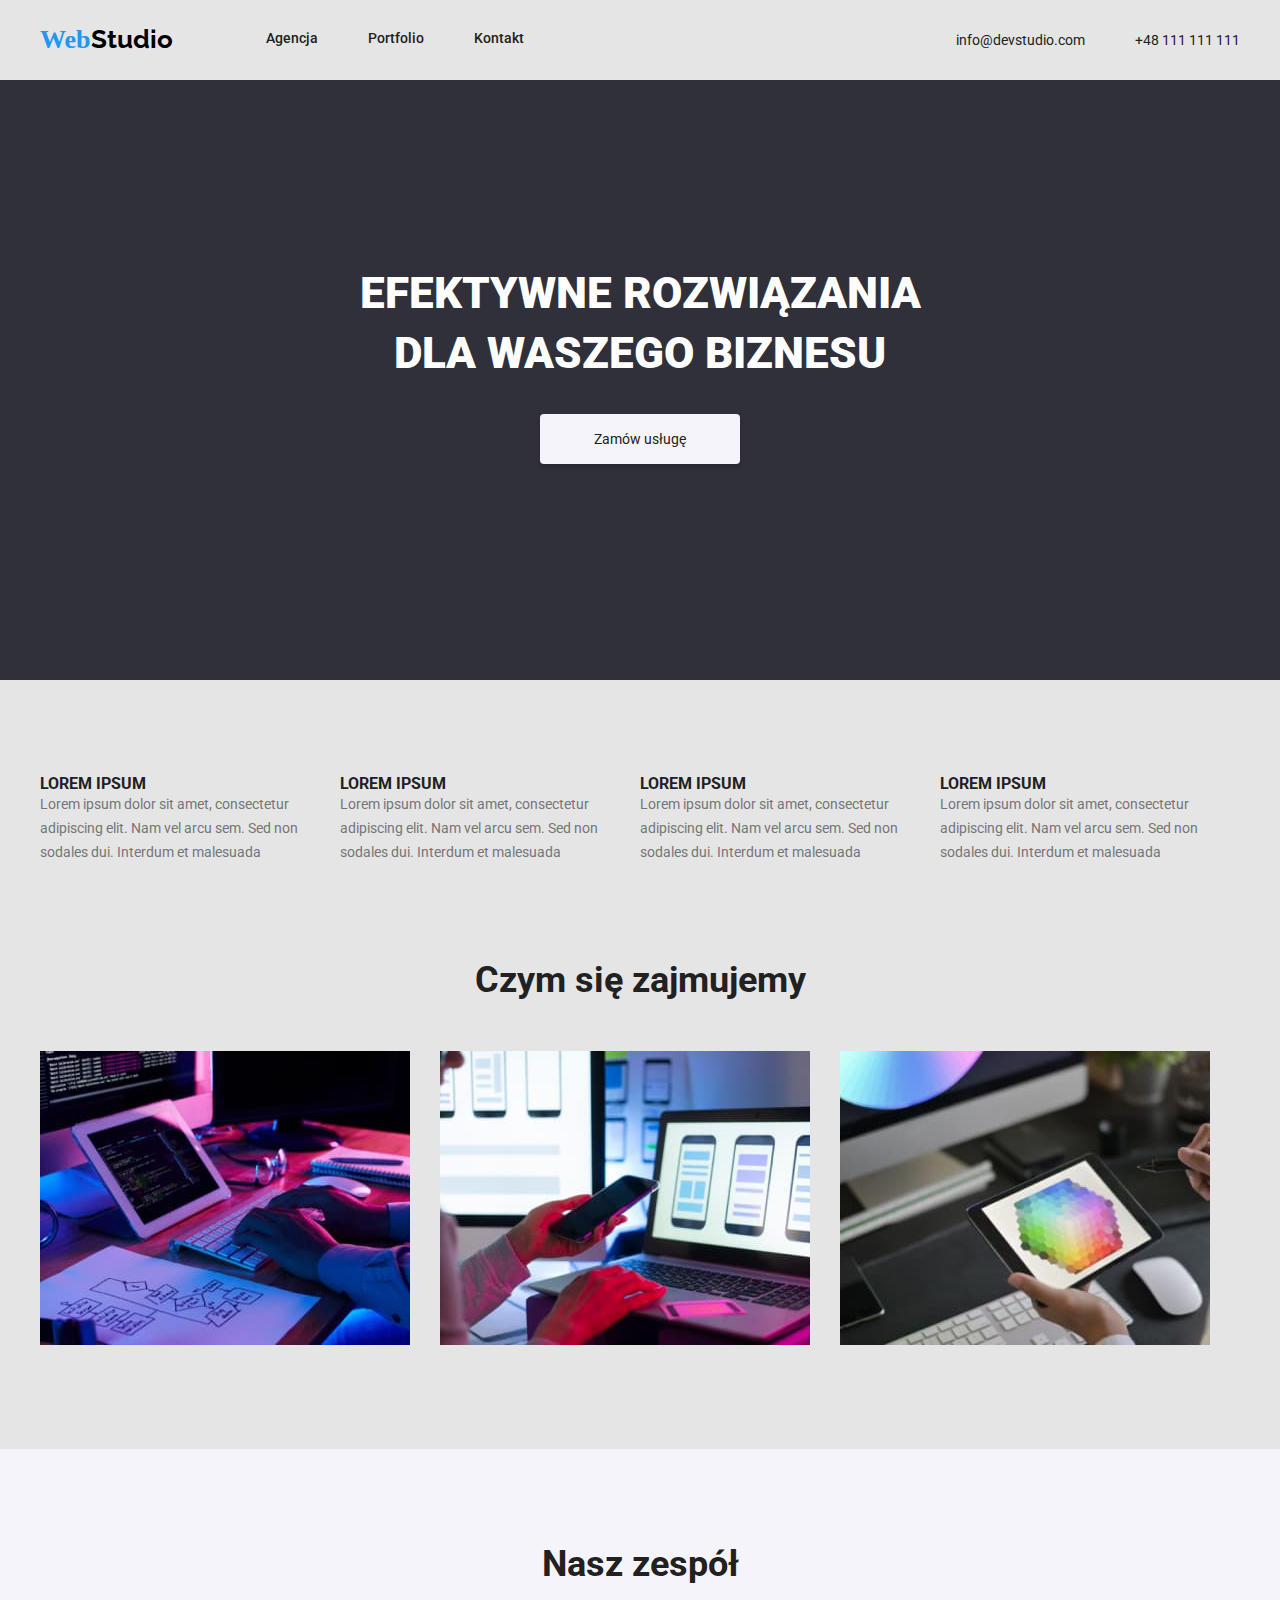
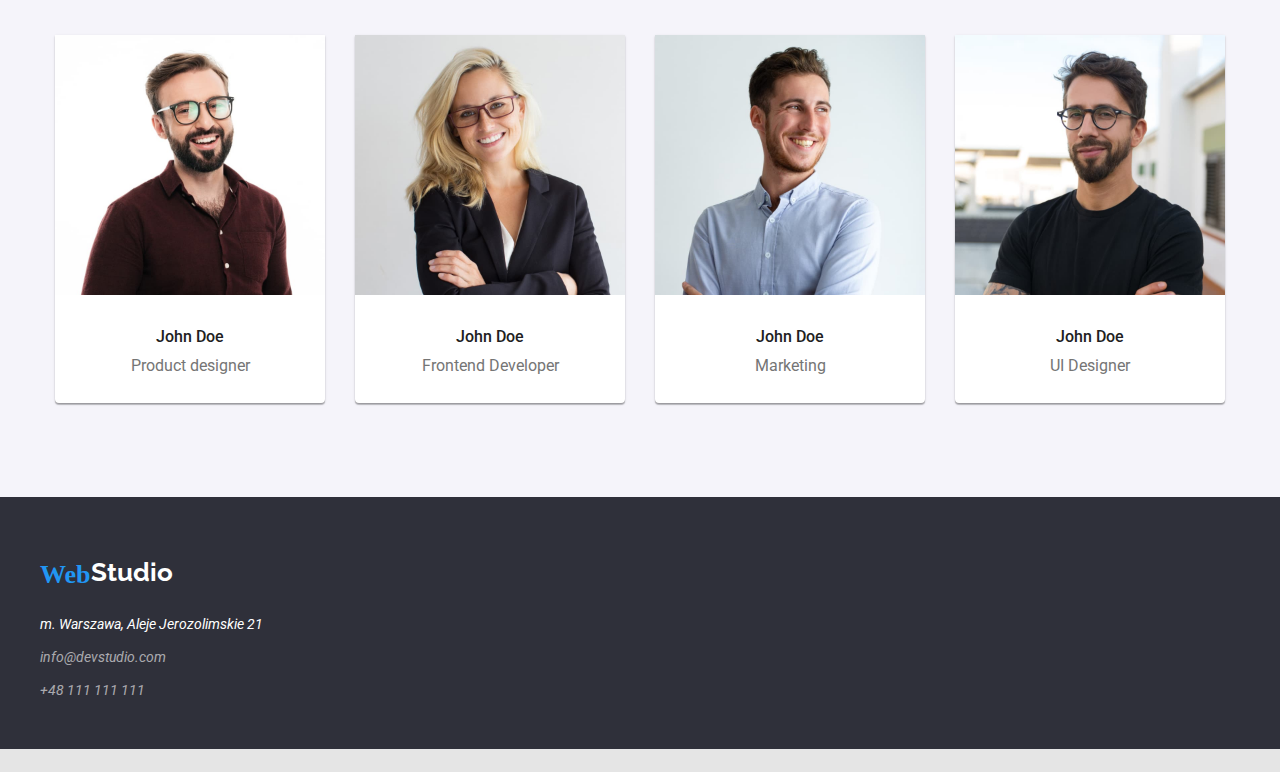
==== commit 05242a85: "commit" ====
--- a/index.html
+++ b/index.html
@@ -19,38 +19,55 @@
 </head>
 <body>
     <div class="wrapper">
-    <header class="header-style">
-        <div class="container header-wrap">
-        <a class="logo" href="index.html"><span class="web-style">Web</span>Studio</a>
-        <nav>
+        <!-- <header class="header-style">
+            <div class="container header-wrap">
+                <a class="logo" href="index.html"><span class="web-style">Web</span>Studio</a>
+        <nav class="nav">
             <ul class="menu links-nav">
                 <li><a class="link" href="/index.html">Agencja</a></li>
                 <li><a class="link" href="portfolio.html">Portfolio</a></li>
+                <li><a class="link" href="/index.html">Kontakt</a></li>
                 <li><a class="link" href="/index.html">Kontakt</a></li>
             </ul>
         </nav>
         <ul class="menu contacts-header">
             <li>
-                <a class="second-link" href="mailto:info@devstudio.com">info@devstudio.com</a>
+                <a class="second-link first-contact" href="mailto:info@devstudio.com">info@devstudio.com</a>
             </li>
         
             <li>
-                <a class="second-link" href="tel:+48111111111">+48 111 111 111</a>
+                <a class="second-link second-contact" href="tel:+48111111111">+48 111 111 111</a>
             </li>
         </ul>
     </div>
-    </header>
+        </header> -->
+<header class="header">
+    <div class="header__container">
+	    <div class="header__container--left">
+	        <a class="logo" href="index.html"><span class="web-style">Web</span>Studio</a>
+            <nav class="links-nav">
+                <a class="link" href="./index.html">Agencja </a>
+                <a class="link" href="./portfolio.html">Portfolio</a>
+                <a class="link" href="./index.html">Kontakt</a>
+            </nav>
+	    </div>
+        <div class="contacts-header header__container--right">
+            <a href="mailto:info@devstudio.com" class="second-link">info@devstudio.com</a>
+            <a href="tel:+48111111111" class="second-link">+48 111 111 111</a>
+        </div>
+    </div>
+</header>
 <main>
-        <section class="section first-section">
-            <div class="container">
+    <section class="section first-section">
+        <div class="container first-section-container">
             <h1 class="title">EFEKTYWNE ROZWIĄZANIA </br>
                 DLA WASZEGO BIZNESU</h1>
                 <button type="button "class="main-button">Zamów usługę</button>
-                </div>
-        </section>
-    <section class="section description-section">
-        <div class="container">
-        <ul class="menu lorem-menu">
+        </div>
+    </section>
+        <section class="section description-section">
+            <div class="container">
+                <ul class="menu lorem-menu">
     <li>
         <h3 class="description-title">LOREM IPSUM</h3>
         <p class="description">Lorem ipsum dolor sit amet, consectetur adipiscing elit. Nam vel arcu sem. Sed non sodales dui. Interdum et malesuada <p>
@@ -67,7 +84,7 @@
         <h3 class="description-title">LOREM IPSUM</h3> 
         <p class="description">Lorem ipsum dolor sit amet, consectetur adipiscing elit. Nam vel arcu sem. Sed non sodales dui. Interdum et malesuada</p>
     </li>
-        </ul>
+                </ul>
 
 <h2 class="images-title">Czym się zajmujemy</h2>
     <ul class="menu images-list">
@@ -93,15 +110,15 @@
         </li>
     
     </ul>
-    </div>
+        </div>
 </section>
 
 <section class="team-section section">   
     <div class="container">
-    <h2 class="team-section-title">Nasz zespół</h2>
-        <ul class="menu team-menu">
-            <li class="team-member-area">
-                <figure>
+        <h2 class="team-section-title">Nasz zespół</h2>
+            <ul class="menu team-menu">
+                <li class="team-member-area">
+                 <figure>
                     <img src="./images/person1.jpg"
             alt="Zdjęcie przedstawiające Product Designera Johna Doe"
                 width="270"
@@ -158,7 +175,7 @@
 </main>
     <footer class="footer-style"> 
         <div class="container">
-        <p class="logo-footer"><span class="web-style">Web</span>Studio</p>
+            <p class="logo-footer"><span class="web-style">Web</span>Studio</p>
                 <address class="address">
                     <ul class="adress-list">
                         <li class="address-item">m. Warszawa, Aleje Jerozolimskie 21</li>
--- a/css/styles.css
+++ b/css/styles.css
@@ -57,23 +57,52 @@
     padding: 94px 0 94px 0;
 }
 
-.header-style {
+/* .header-style {
     background-color: var(--white-main-color);
     height: 80px;
+    display: flex;
+    flex-direction: row;
+    justify-content: space-between;
+    padding: 24px 0 25px 0;
+    align-items: center;
+    border-bottom: 1px var(--border-color) solid;
+    box-sizing: border-box;
+} */
+
+.header {
+    height: 80px;
+    display: flex;
+    justify-content: center;
+}
+
+.header__container {
+    max-width: 1200px;
+    width: 100%;
+    display: flex;
+    align-items: center;
+    justify-content: space-between;
+}
+
+.header__container--left {
+    display: flex;
+}
+
+.header-wrap {
     display: flex;
     flex-direction: row;
     justify-content: space-evenly;
     padding: 24px 0 25px 0;
     align-items: center;
-    border-bottom: 1px var(--border-color) solid;
-}
-
-.header-wrap {
-    display: flex;
-    flex-direction: row;
-    justify-content: space-evenly;
-    padding: 24px 0 25px 0;
-    align-items: center;
+}
+
+.nav {
+    margin: auto;
+    padding: auto;
+}
+
+.wrapper {
+    margin: 0;
+    padding: 0;
 }
 
 .web-style {
@@ -86,6 +115,8 @@
 .footer-style {
     background-color: var(--background-grey-color);
     height: 252px;
+    margin-bottom: 0;
+    padding-bottom: 0;
 }
 
 .logo-footer {
@@ -105,6 +136,8 @@
     font-size: 26px;
     font-weight: 700;
     line-height: 30.52px;
+    padding-top: 24px;
+    padding-bottom: 25px;
 }
 
 .links-nav {
@@ -112,12 +145,29 @@
     flex-direction: row;
     padding-left: 93px;
     gap: 50px;
-    padding-right: 371px;
+    padding-top: 32px;
+    padding-bottom: 32px;
 }
 
 .contacts-header {
-    padding-left: auto;
+    margin-left: auto;
     gap: 50px;
+    flex-wrap: nowrap;
+}
+
+.header__container--right {
+    display: flex;
+    gap: 50px;
+}
+
+.first-contact {
+    width: 135px;
+    height: 16px;
+}
+
+.second-contact {
+    width: 110px;
+    height: 16px;
 }
 
 .link {
@@ -171,6 +221,7 @@
     color: var(--text-black-color);
     height: 38px;
     border-radius: 4px;
+    padding: 6px 22px;
 }
 
 .portfolio-button:hover,
@@ -178,6 +229,8 @@
     background: var(--blue-color);
     color: var(--white-main-color);
     cursor: pointer;
+    box-shadow: 0px 3px 1px rgba(0, 0, 0, 0.1), 0px 1px 2px rgba(0, 0, 0, 0.08),
+    0px 2px 2px rgba(0, 0, 0, 0.12);
 }
 
 .main-button {
@@ -207,9 +260,13 @@
     font-size: 44px;
     line-height: 1.36;
     display: flex;
-    margin-bottom: 30px;
-    text-align: center;
-    justify-content: center;
+    margin: 30px;
+    text-align: center;
+    justify-content: center;
+}
+
+.first-section-container {
+    padding-top: 60px;
 }
 
 .description-title {
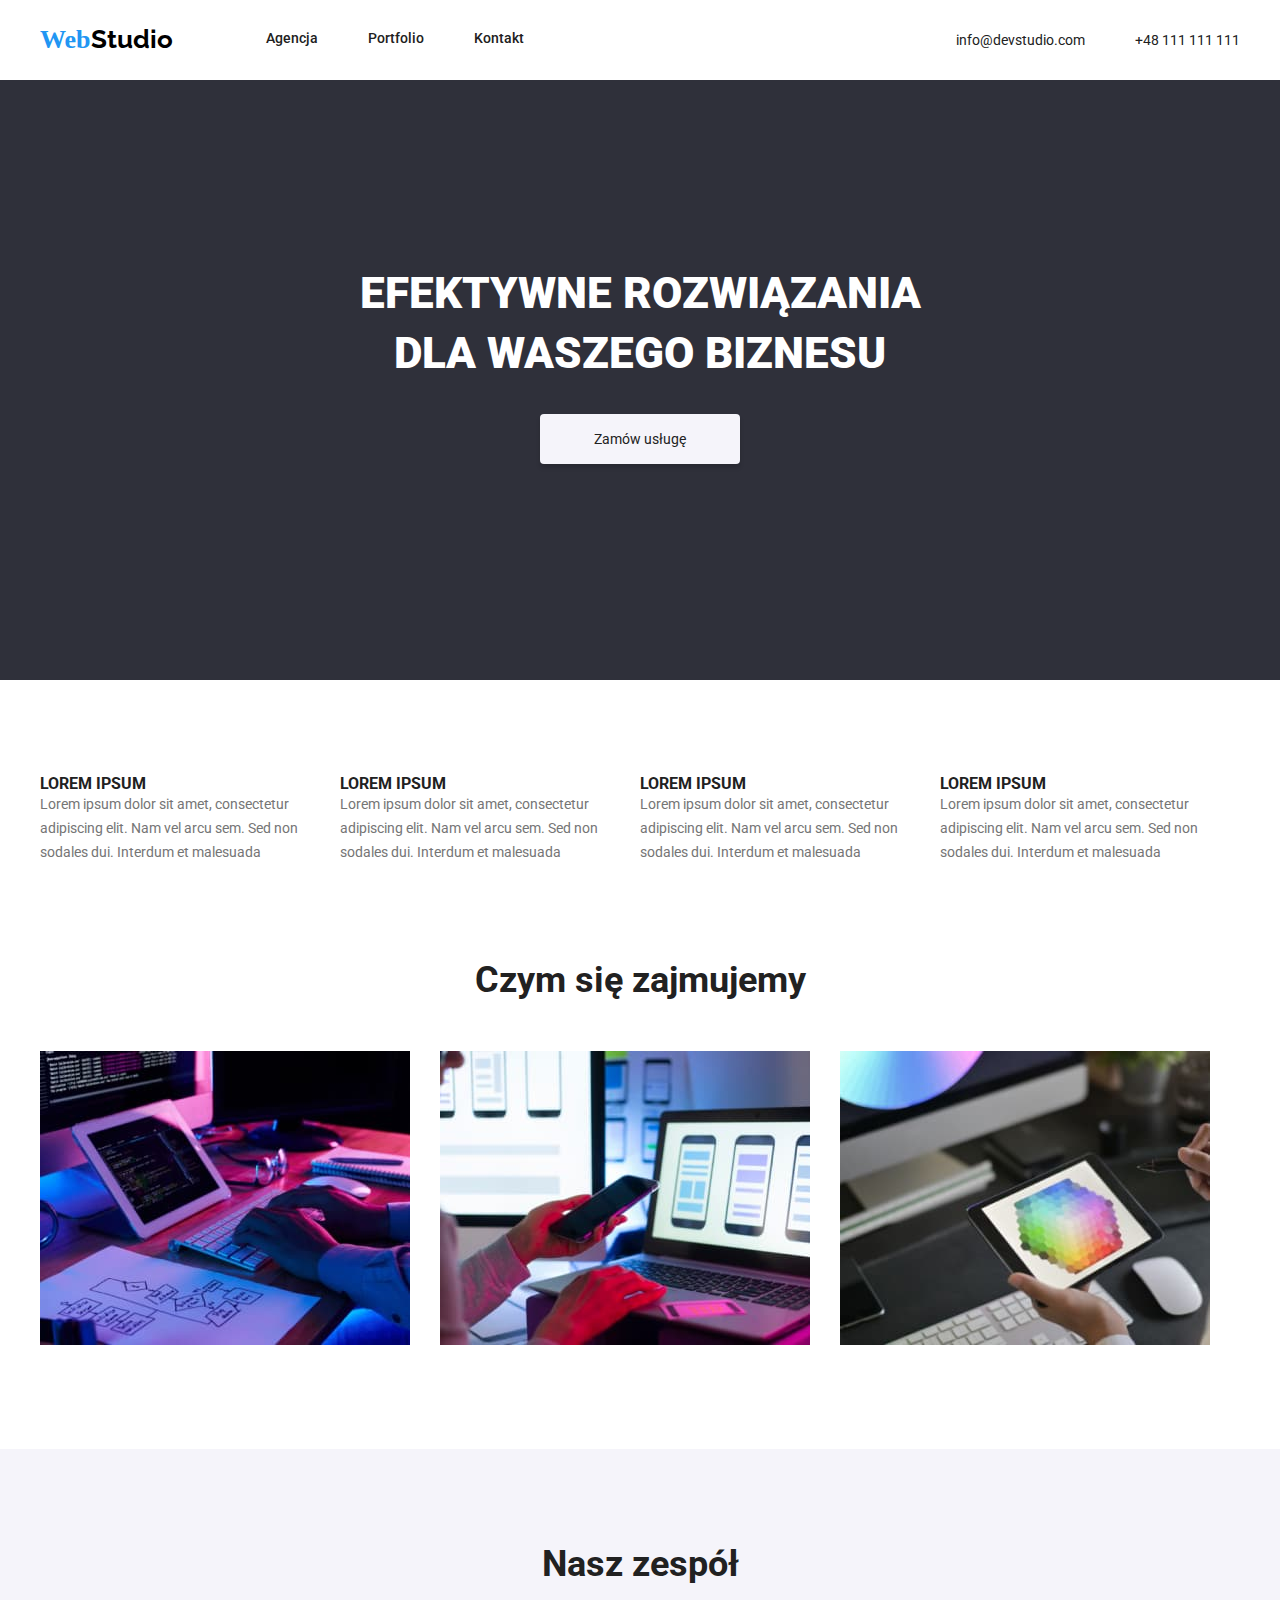
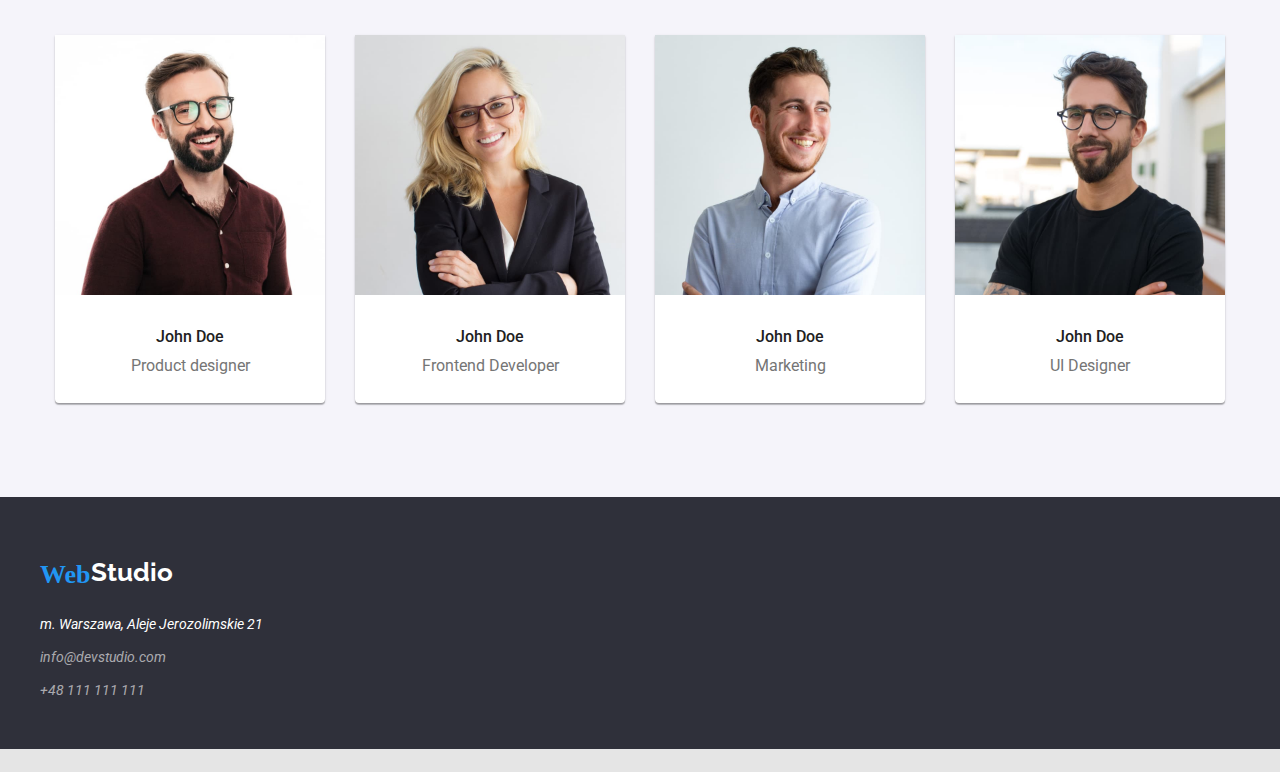
==== commit fe544804: "commit" ====
--- a/index.html
+++ b/index.html
@@ -66,7 +66,7 @@
         </div>
     </section>
         <section class="section description-section">
-            <div class="container">
+            <div class="container container-description">
                 <ul class="menu lorem-menu">
     <li>
         <h3 class="description-title">LOREM IPSUM</h3>
--- a/css/styles.css
+++ b/css/styles.css
@@ -73,6 +73,7 @@
     height: 80px;
     display: flex;
     justify-content: center;
+    background-color: var(--white-main-color);
 }
 
 .header__container {
@@ -81,6 +82,7 @@
     display: flex;
     align-items: center;
     justify-content: space-between;
+    background-color: var(--white-main-color);
 }
 
 .header__container--left {
@@ -308,6 +310,7 @@
 
 .description-section {
     height: 769px;
+    background-color: var(--white-main-color);
 }
 
 .team-section {
